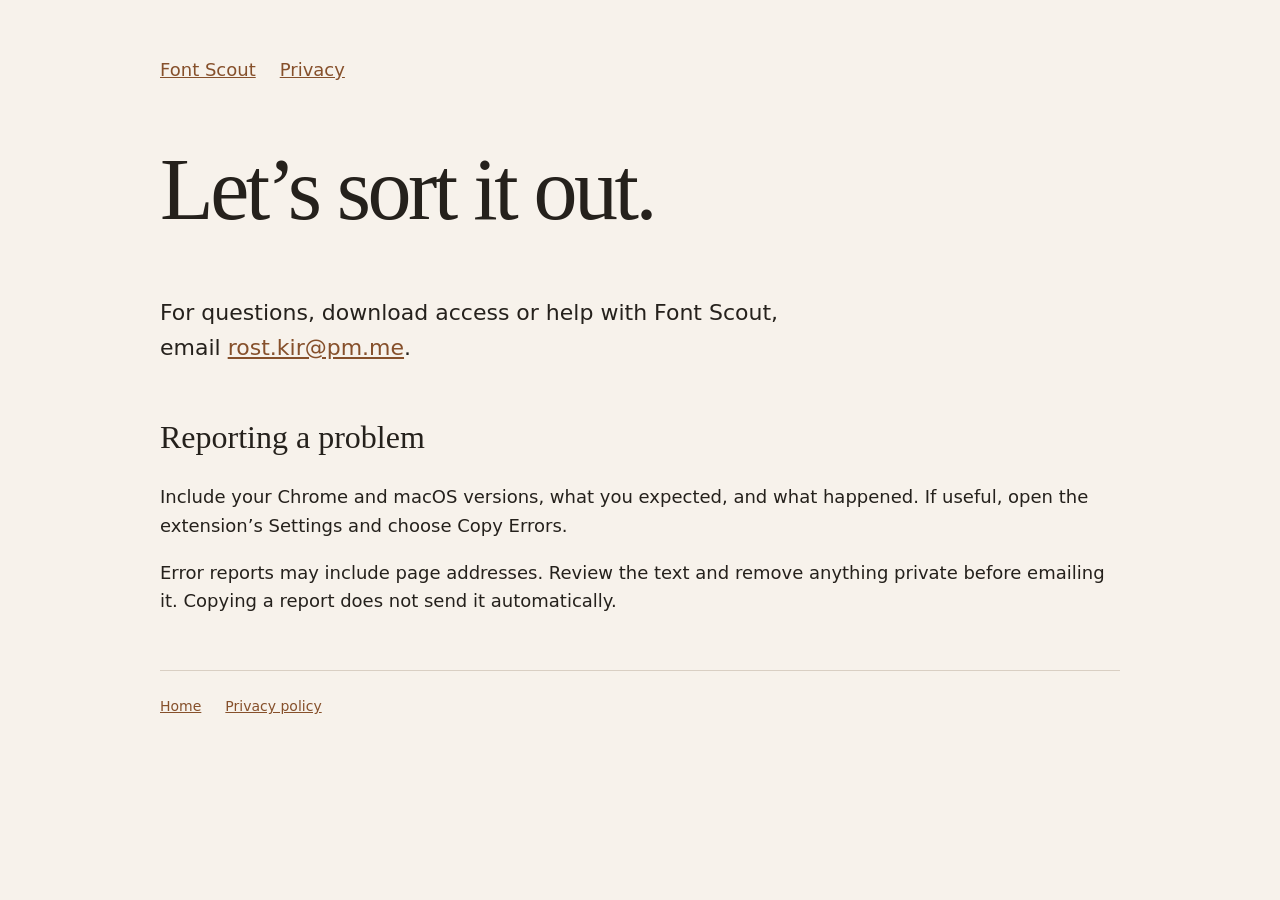
==== support.html @ aa88cfaf "Publish Font Scout website, privacy policy and support" ====
<!doctype html><html lang="en"><meta charset="utf-8"><meta name="viewport" content="width=device-width,initial-scale=1"><title>Support — Font Scout</title><link rel="stylesheet" href="style.css"><main><nav><a href="index.html">Font Scout</a><a href="privacy-policy.html">Privacy</a></nav><h1>Let’s sort it out.</h1><p class="lead">For questions, download access or help with Font Scout, email <a href="mailto:rost.kir@pm.me">rost.kir@pm.me</a>.</p><section><h2>Reporting a problem</h2><p>Include your Chrome and macOS versions, what you expected, and what happened. If useful, open the extension’s Settings and choose Copy Errors.</p><p>Error reports may include page addresses. Review the text and remove anything private before emailing it. Copying a report does not send it automatically.</p></section><footer><a href="index.html">Home</a><a href="privacy-policy.html">Privacy policy</a></footer></main></html>
---- style.css ----
body{margin:0;background:#f7f2eb;color:#25211c;font:18px/1.6 system-ui}main{max-width:960px;margin:auto;padding:56px 24px}a{color:#86502b}h1{font:clamp(48px,8vw,88px)/1.05 Georgia,serif;letter-spacing:-.04em;max-width:800px}h2{font:32px Georgia,serif}nav,footer{display:flex;gap:24px;flex-wrap:wrap}img{max-width:100%;height:auto;border-radius:14px}section{margin:54px 0}.eyebrow{font-size:13px;letter-spacing:.15em;text-transform:uppercase}.lead{max-width:650px;font-size:22px}.button{display:inline-block;padding:10px 22px;background:#25211c;color:#fff;text-decoration:none;border-radius:8px}footer{border-top:1px solid #d9cfc3;padding-top:24px;font-size:14px}
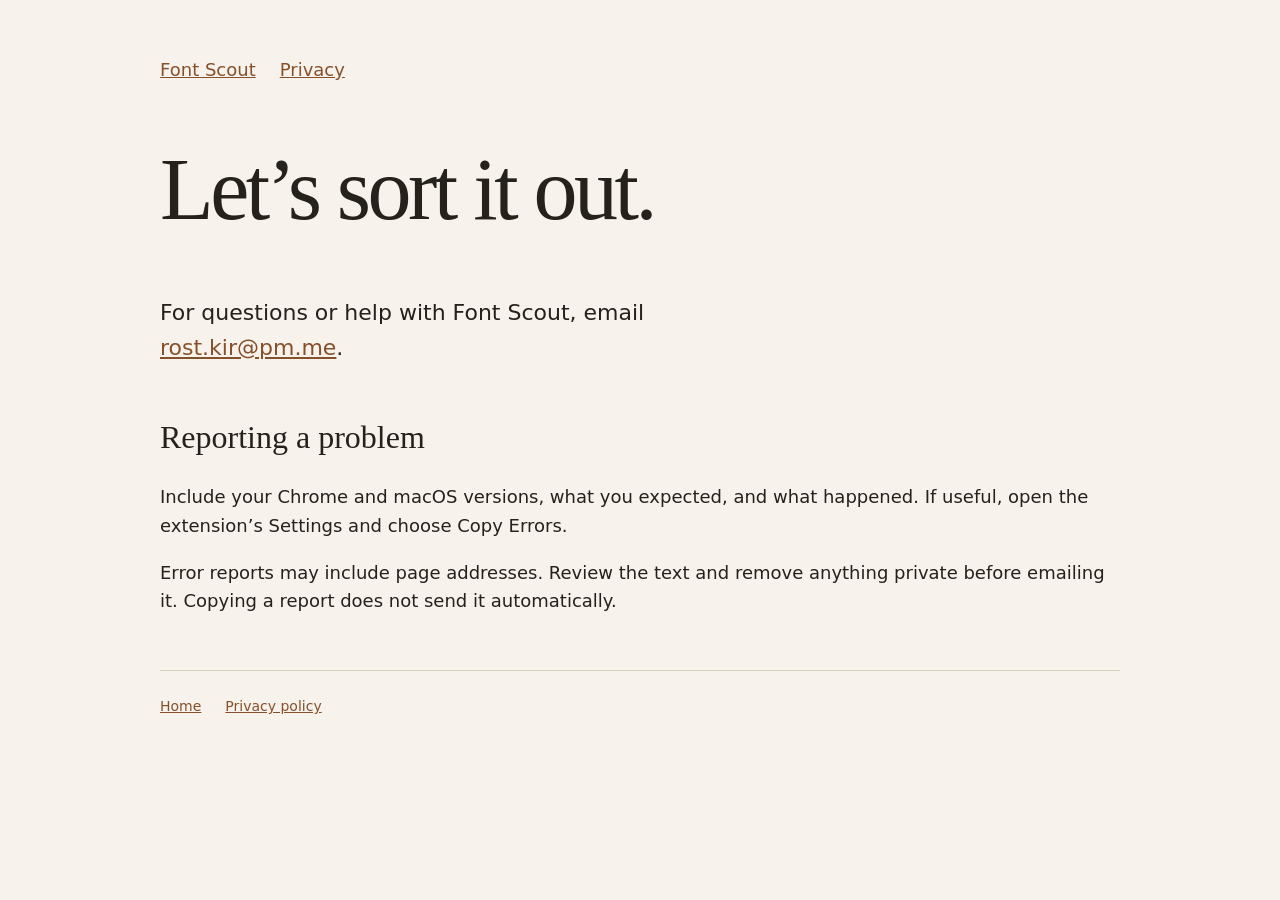
==== commit ee537ff8: "Download the newest installer from the homepage Download for Mac now fetches the latest release's in" ====
--- a/support.html
+++ b/support.html
@@ -1 +1 @@
-<!doctype html><html lang="en"><meta charset="utf-8"><meta name="viewport" content="width=device-width,initial-scale=1"><title>Support — Font Scout</title><link rel="stylesheet" href="style.css"><main><nav><a href="index.html">Font Scout</a><a href="privacy-policy.html">Privacy</a></nav><h1>Let’s sort it out.</h1><p class="lead">For questions, download access or help with Font Scout, email <a href="mailto:rost.kir@pm.me">rost.kir@pm.me</a>.</p><section><h2>Reporting a problem</h2><p>Include your Chrome and macOS versions, what you expected, and what happened. If useful, open the extension’s Settings and choose Copy Errors.</p><p>Error reports may include page addresses. Review the text and remove anything private before emailing it. Copying a report does not send it automatically.</p></section><footer><a href="index.html">Home</a><a href="privacy-policy.html">Privacy policy</a></footer></main></html>+<!doctype html><html lang="en"><meta charset="utf-8"><meta name="viewport" content="width=device-width,initial-scale=1"><title>Support — Font Scout</title><link rel="stylesheet" href="style.css"><main><nav><a href="index.html">Font Scout</a><a href="privacy-policy.html">Privacy</a></nav><h1>Let’s sort it out.</h1><p class="lead">For questions or help with Font Scout, email <a href="mailto:rost.kir@pm.me">rost.kir@pm.me</a>.</p><section><h2>Reporting a problem</h2><p>Include your Chrome and macOS versions, what you expected, and what happened. If useful, open the extension’s Settings and choose Copy Errors.</p><p>Error reports may include page addresses. Review the text and remove anything private before emailing it. Copying a report does not send it automatically.</p></section><footer><a href="index.html">Home</a><a href="privacy-policy.html">Privacy policy</a></footer></main></html>
